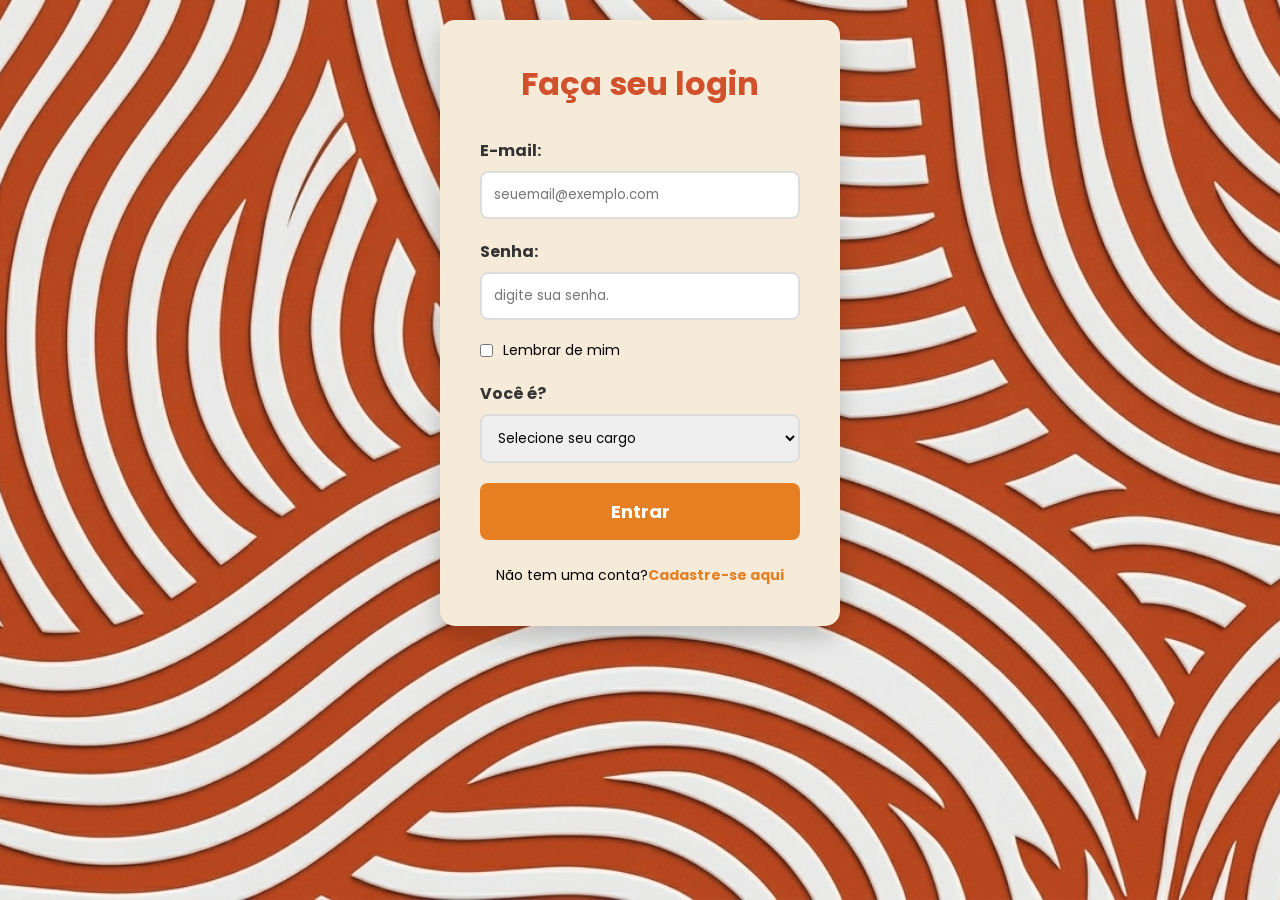
==== index.html @ fd5134cd "atualizar" ====
<!DOCTYPE html>
<html lang="pt-br">
<head>
    <meta charset="UTF-8">
    <meta name="viewport" content="width=device-width, initial-scale=1.0">
    <title>NoodleCraft S.A.</title>
    <link rel="stylesheet" href="login.css">
    <link rel="preconnect" href="https://fonts.googleapis.com">
<link rel="preconnect" href="https://fonts.gstatic.com" crossorigin>
<link href="https://fonts.googleapis.com/css2?family=Poppins:wght@300;400;600;700&display=swap" rel="stylesheet">
</head>
<body>
    <!--div-pai-->
    <div class="container">
        <main class="login-area">
            <h1>Faça seu login</h1>

            <form action="/enviar dados" method="post">

                <!--Campo de email-->
                <div class="grupo-form">
                    <label for="email">E-mail:</label>
                    <input type="text" id="email" placeholder="seuemail@exemplo.com" required>
                </div>

                <!--campo de senha-->
                <div class="grupo-form">
                    <label for="senha">Senha:</label>
                    <input type="password" id="senha" placeholder="digite sua senha.">
                </div>

                <!--lembrar de mim-->
                <div class="opcao-form">
                    <input type="checkbox" id="lembrar">
                    <label for="lembrar">Lembrar de mim</label>
                </div>

                <!--operario e macanico-->
                <div class="grupo-form">
                    <label for="cargo">Você é?</label>
                    <select id="cargo" required>
                        <option value="" disabled selected>Selecione seu cargo</option>
                        <option value="operario">Operário</option>
                        <option value="mecanico">Mecânico</option>
                    </select>
                </div>

                <!--botao de envio-->
                <button class="btn-login" type="submit" onclick="redirecionar()">Entrar</button>
            </form>
            <!--area cadastro-->
            <div class="signup-link">
                <p>Não tem uma conta?<a href="cadastro.html">Cadastre-se aqui</a></p>
            </div>
        </main>
    </div>

    <!--scrip para redirecionar html-->
    <script>
        function redirecionar(){
            const cargo = document.getElementById('cargo').value;

            if(cargo === 'operario'){
                window.location.href = "home-operario.html";
            } else if (cargo === 'mecanico') {
                window.location.href = "home-mecanico.html";
            } else {
                alert("Por favor, selecione um cargo!");
            }
        }
    </script>
</body>
</html>
---- login.css ----
*{
    margin: 0;
    padding: 0;
    box-sizing: border-box;
    font-family: 'Poppins', sans-serif;
}

body{
    width: 100%;
    min-width: 100vh;
    display: flex;
    align-items: center;
    justify-content: center;
    background-image: url('imagem-fundo.png');
    background-size: cover;
    background-position: center;
    background-attachment: fixed;
    padding: 20px;
}

.container{
    background-color: #f6ead9;
    width: 100%;
    max-width: 400px;
    padding: 40px;
    border-radius: 15px;
    box-shadow: 0 10px 25px rgba(0, 0, 0, 0.2);
    text-align: center;
}

h1{
    color: #d1512d;
    margin-bottom: 30px;
}
.grupo-form{
    text-align: left;
    margin-bottom: 20px;
}
.grupo-form label{
    display: block;
    margin-bottom: 8px;
    color: #333;
    font-weight: bold;
}
.grupo-form input,
.grupo-form select{
    width: 100%;
    padding: 12px;
    border: 2px solid #ddd;
    border-radius: 8px;
    outline: none;
    transition: border-color 0.3s;
}
.grupo-form input:focus,
.grupo-form select:focus{
    border-color: #e67e22; /*deixa as bordas laranjas*/
}
.opcao-form{
    display: flex;
    align-items: center;
    gap: 10px;
    margin-bottom: 20px;
    font-size: 14px;
}
.btn-login{
    width: 100%;
    padding: 15px;
    background-color: #e67e22;
    color: white;
    border: none;
    border-radius: 8px;
    font-size: 18px;
    font-weight: bold;
    cursor: pointer;
    transition: transform 0.2s, background 0.3s;
}
.signup-link{
    margin-top: 25px;
    font-size: 14px;
}
.signup-link a{
    color: #e67e22;
    text-decoration: none;
    font-weight: bold;
}
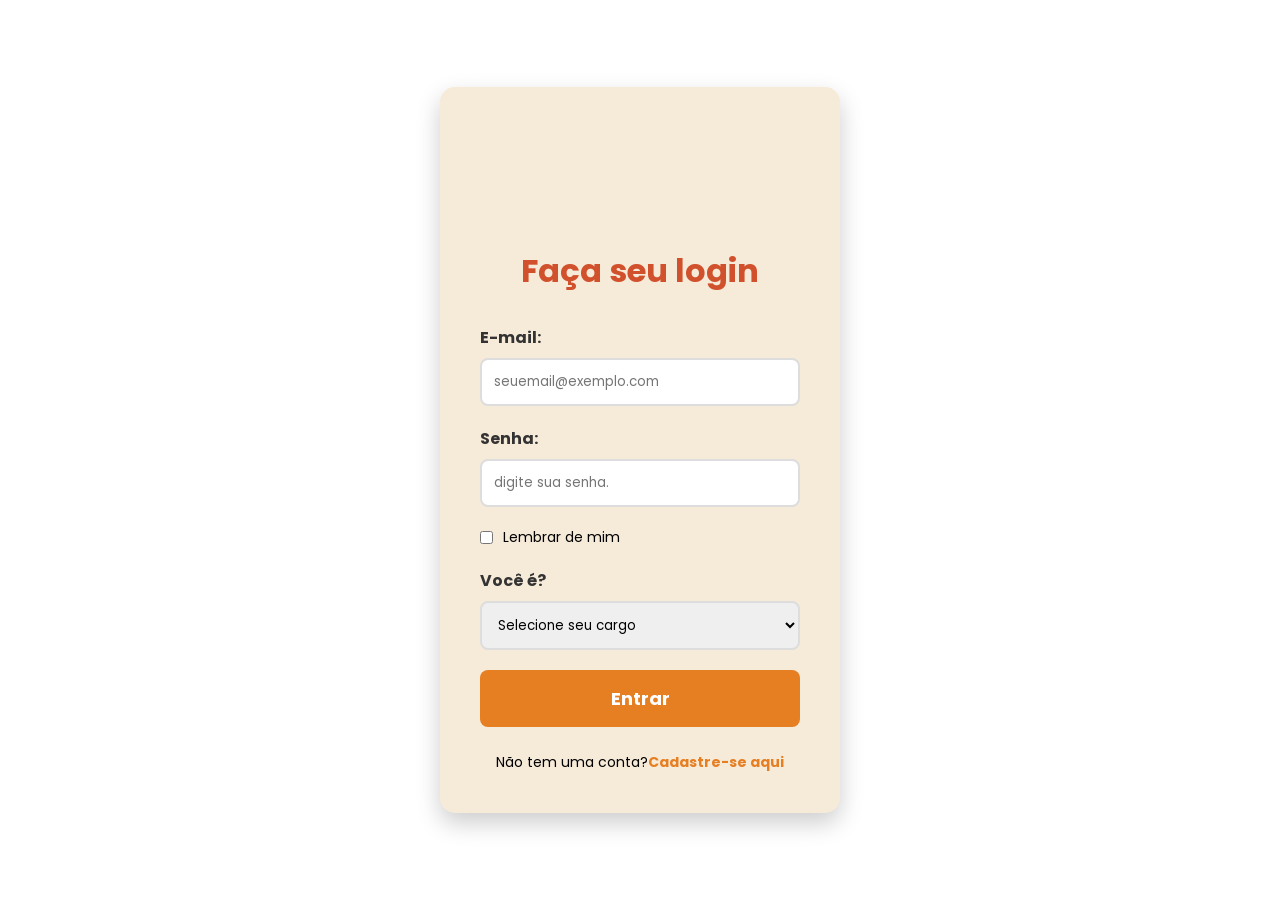
==== commit 8c0372a8: "atulizado" ====
--- a/index.html
+++ b/index.html
@@ -4,7 +4,7 @@
     <meta charset="UTF-8">
     <meta name="viewport" content="width=device-width, initial-scale=1.0">
     <title>NoodleCraft S.A.</title>
-    <link rel="stylesheet" href="login.css">
+    <link rel="stylesheet" href="estilos/login.css">
     <link rel="preconnect" href="https://fonts.googleapis.com">
 <link rel="preconnect" href="https://fonts.gstatic.com" crossorigin>
 <link href="https://fonts.googleapis.com/css2?family=Poppins:wght@300;400;600;700&display=swap" rel="stylesheet">
@@ -46,11 +46,11 @@
                 </div>
 
                 <!--botao de envio-->
-                <button class="btn-login" type="submit" onclick="redirecionar()">Entrar</button>
+                <button class="btn-login" type="button" onclick="redirecionar()">Entrar</button>
             </form>
             <!--area cadastro-->
             <div class="signup-link">
-                <p>Não tem uma conta?<a href="cadastro.html">Cadastre-se aqui</a></p>
+                <p>Não tem uma conta?<a href="telas/cadastro.html">Cadastre-se aqui</a></p>
             </div>
         </main>
     </div>
@@ -61,9 +61,9 @@
             const cargo = document.getElementById('cargo').value;
 
             if(cargo === 'operario'){
-                window.location.href = "home-operario.html";
+                window.location.href = "telas/home-operario.html";
             } else if (cargo === 'mecanico') {
-                window.location.href = "home-mecanico.html";
+                window.location.href = "telas/home-mecanico.html";
             } else {
                 alert("Por favor, selecione um cargo!");
             }
--- a/estilos/login.css
+++ b/estilos/login.css
@@ -0,0 +1,120 @@
+*{
+    margin: 0;
+    padding: 0;
+    box-sizing: border-box;
+    font-family: 'Poppins', sans-serif;
+}
+
+body{
+    width: 100%;
+    min-height: 100vh;
+    margin: 0;
+    display: grid;
+    place-items: center;
+    background-image: url('img/imagem-fundo.png');
+    background-size: cover;
+    background-position: center;
+    background-attachment: fixed;
+    padding: 20px;
+    box-sizing: border-box;
+    overflow-x: hidden;
+}
+
+.container{
+    background-color: #f6ead9;
+    width: 100%;
+    max-width: 400px;
+    padding: 40px;
+    border-radius: 15px;
+    box-shadow: 0 10px 25px rgba(0, 0, 0, 0.2);
+    text-align: center;
+    margin: 40px auto;
+}
+
+h1{
+    color: #d1512d;
+    margin-bottom: 30px;
+}
+h1::before {
+    content: "";
+    display: block;
+    width: 100%;          
+    max-width: 300px;      
+    height: 120px;        
+    margin: 0 auto 0px;  
+    background-image: url('img/logonoodle.png');
+    background-size: contain;  
+    background-repeat: no-repeat;
+    background-position: center;
+}
+
+.grupo-form{
+    text-align: left;
+    margin-bottom: 20px;
+}
+.grupo-form label{
+    display: block;
+    margin-bottom: 8px;
+    color: #333;
+    font-weight: bold;
+}
+.grupo-form input,
+.grupo-form select{
+    width: 100%;
+    padding: 12px;
+    border: 2px solid #ddd;
+    border-radius: 8px;
+    outline: none;
+    transition: border-color 0.3s;
+}
+.grupo-form input:focus,
+.grupo-form select:focus{
+    border-color: #e67e22; /*deixa as bordas laranjas*/
+}
+.opcao-form{
+    display: flex;
+    align-items: center;
+    gap: 10px;
+    margin-bottom: 20px;
+    font-size: 14px;
+}
+.btn-login{
+    width: 100%;
+    padding: 15px;
+    background-color: #e67e22;
+    color: white;
+    border: none;
+    border-radius: 8px;
+    font-size: 18px;
+    font-weight: bold;
+    cursor: pointer;
+    transition: transform 0.2s, background 0.3s;
+}
+.signup-link{
+    margin-top: 25px;
+    font-size: 14px;
+}
+.signup-link a{
+    color: #e67e22;
+    text-decoration: none;
+    font-weight: bold;
+}
+@media (max-width: 480px){
+    .container{
+        width: 100%;
+        max-width: 100%;
+        padding: 20px;
+        width: 90%;
+        margin-top: 20px;
+        border-radius: 12px;
+    }
+    body{
+        place-items: start center;
+    }
+    h1{
+        font-size: 24px;
+    }
+    .btn-login{
+        padding: 18px;
+    }
+}
